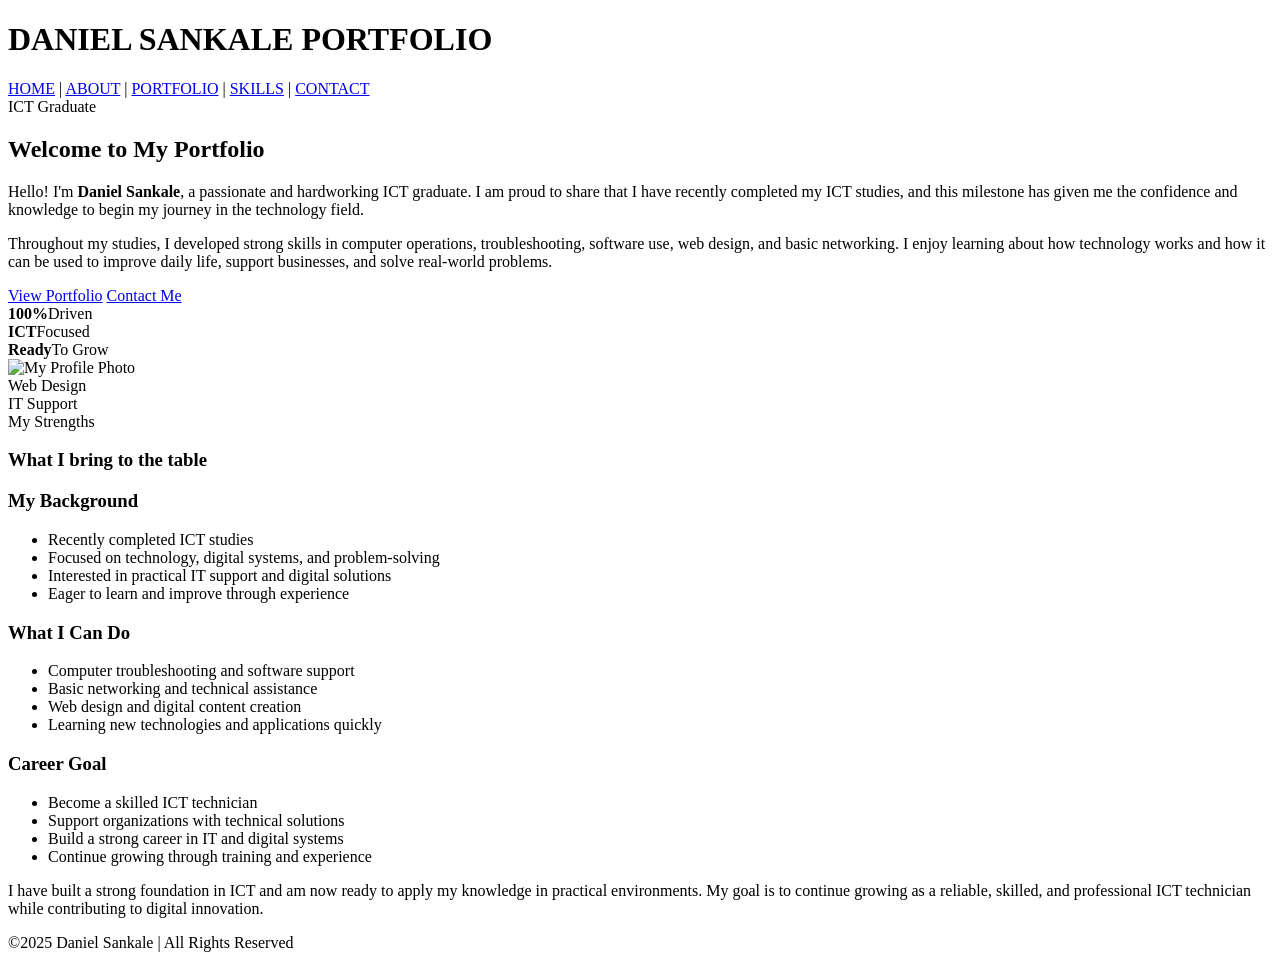
==== index.html @ 39e78390 "Add files via upload" ====
<!doctype html>
<html>
<head>
<meta charset="utf-8">
<title>My portfolio-HOME</title>
<link rel="stylesheet" href="style.css">
</head>
<body>
	<header>
	<h1>DANIEL SANKALE PORTFOLIO</h1>
    <nav>
       <a href="index.html">HOME</a>  |
        <a href="about.html">ABOUT</a> |
        <a href="portfolio.html">PORTFOLIO</a> |
        <a href="skills.html">SKILLS</a> |
        <a href="contact.html">CONTACT</a>
    </nav>
    
</header>
<main class="home-page">
    <section class="hero-section">
        <div class="hero-content">
            <span class="eyebrow">ICT Graduate</span>
            <h2>Welcome to My Portfolio</h2>
            <p>Hello! I'm <strong>Daniel Sankale</strong>, a passionate and hardworking ICT graduate. I am proud to share that I have recently completed my ICT studies, and this milestone has given me the confidence and knowledge to begin my journey in the technology field.</p>
            <p>Throughout my studies, I developed strong skills in computer operations, troubleshooting, software use, web design, and basic networking. I enjoy learning about how technology works and how it can be used to improve daily life, support businesses, and solve real-world problems.</p>
            <div class="hero-actions">
                <a href="portfolio.html" class="button">View Portfolio</a>
                <a href="contact.html" class="button button-secondary">Contact Me</a>
            </div>
            <div class="mini-stats">
                <div><strong>100%</strong><span>Driven</span></div>
                <div><strong>ICT</strong><span>Focused</span></div>
                <div><strong>Ready</strong><span>To Grow</span></div>
            </div>
        </div>

        <div class="hero-visual">
            <div class="profile-wrap">
                <img src="profile.jpeg" alt="My Profile Photo">
            </div>
            <div class="floating-badge badge-top">Web Design</div>
            <div class="floating-badge badge-bottom">IT Support</div>
        </div>
    </section>

    <section class="feature-showcase">
        <div class="section-heading">
            <span class="eyebrow accent">My Strengths</span>
            <h3>What I bring to the table</h3>
        </div>

        <div class="info-grid">
            <div class="info-card">
                <h3>My Background</h3>
                <ul>
                    <li>Recently completed ICT studies</li>
                    <li>Focused on technology, digital systems, and problem-solving</li>
                    <li>Interested in practical IT support and digital solutions</li>
                    <li>Eager to learn and improve through experience</li>
                </ul>
            </div>

            <div class="info-card">
                <h3>What I Can Do</h3>
                <ul>
                    <li>Computer troubleshooting and software support</li>
                    <li>Basic networking and technical assistance</li>
                    <li>Web design and digital content creation</li>
                    <li>Learning new technologies and applications quickly</li>
                </ul>
            </div>

            <div class="info-card">
                <h3>Career Goal</h3>
                <ul>
                    <li>Become a skilled ICT technician</li>
                    <li>Support organizations with technical solutions</li>
                    <li>Build a strong career in IT and digital systems</li>
                    <li>Continue growing through training and experience</li>
                </ul>
            </div>
        </div>
    </section>

    <div class="highlight-box">
        <p>I have built a strong foundation in ICT and am now ready to apply my knowledge in practical environments. My goal is to continue growing as a reliable, skilled, and professional ICT technician while contributing to digital innovation.</p>
    </div>
</main>

<footer>
    &copy2025 Daniel Sankale | All Rights Reserved
</footer>

	
</body>
</html>
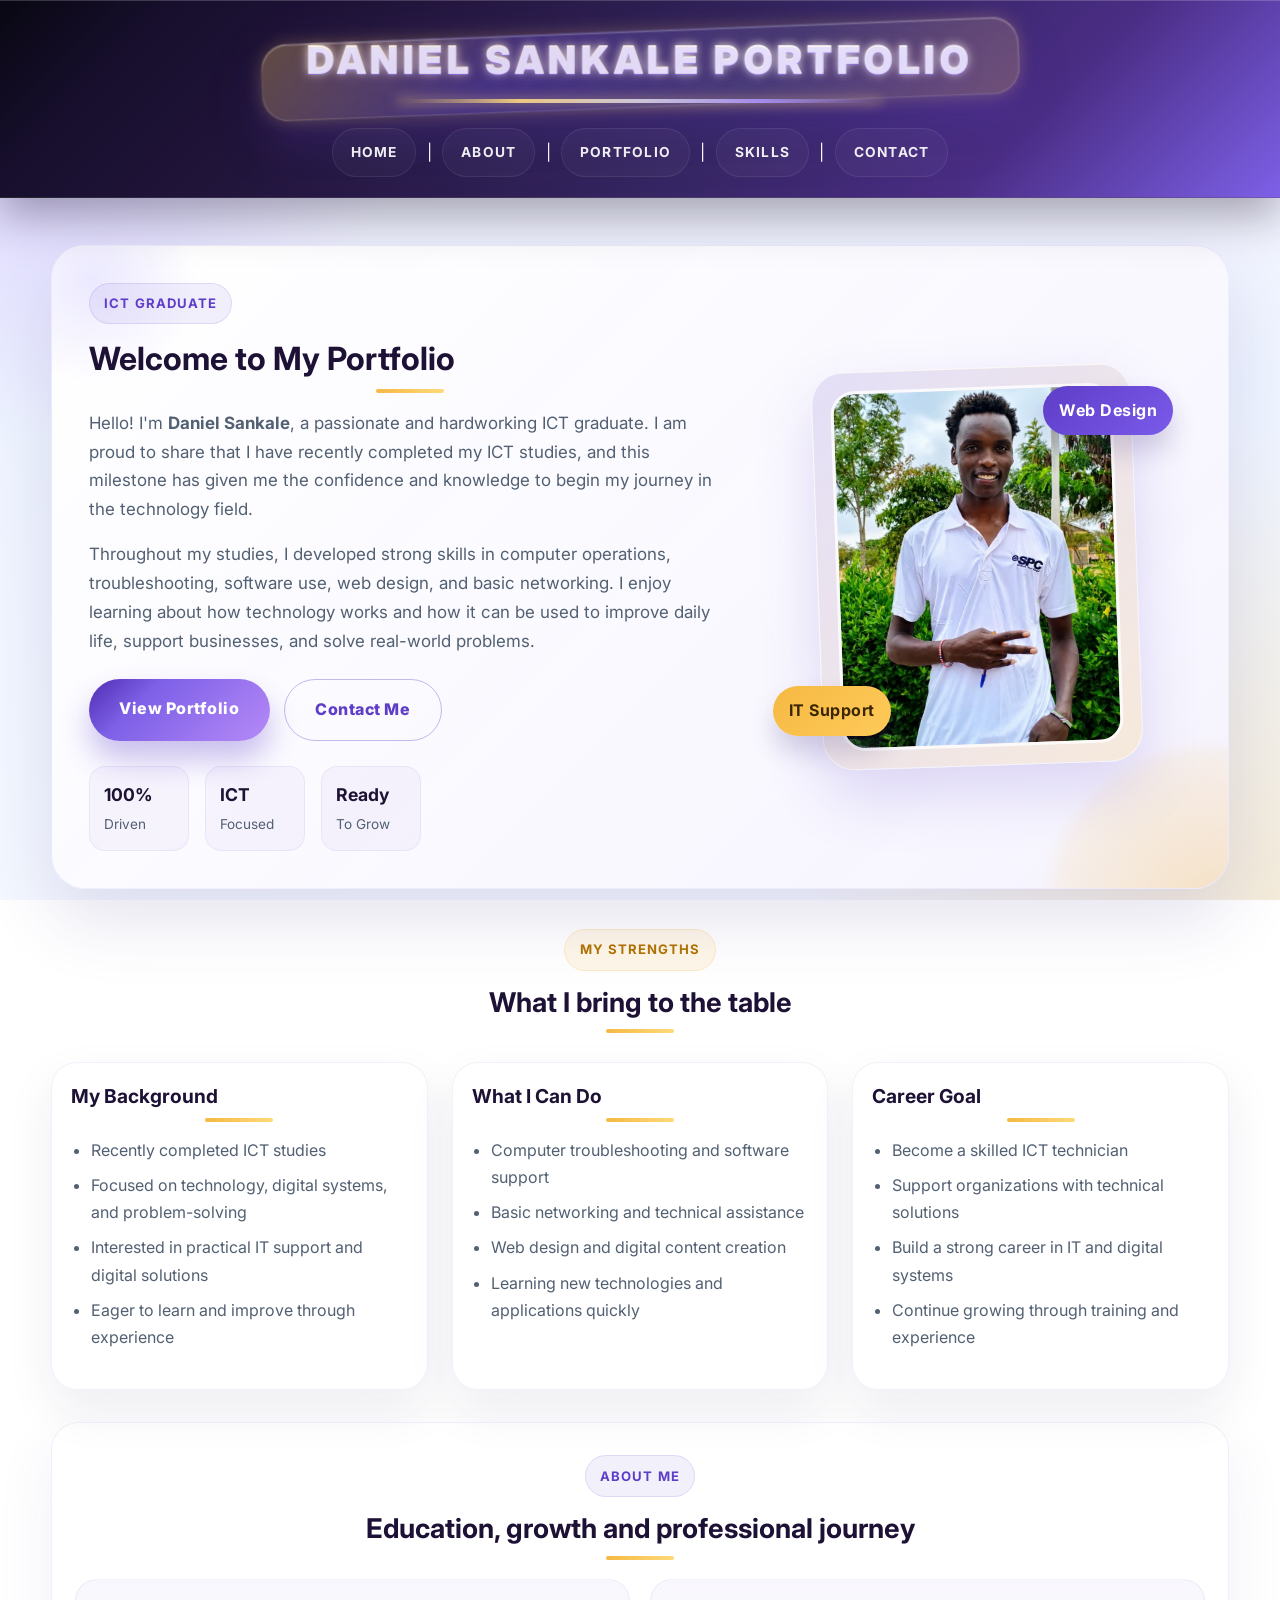
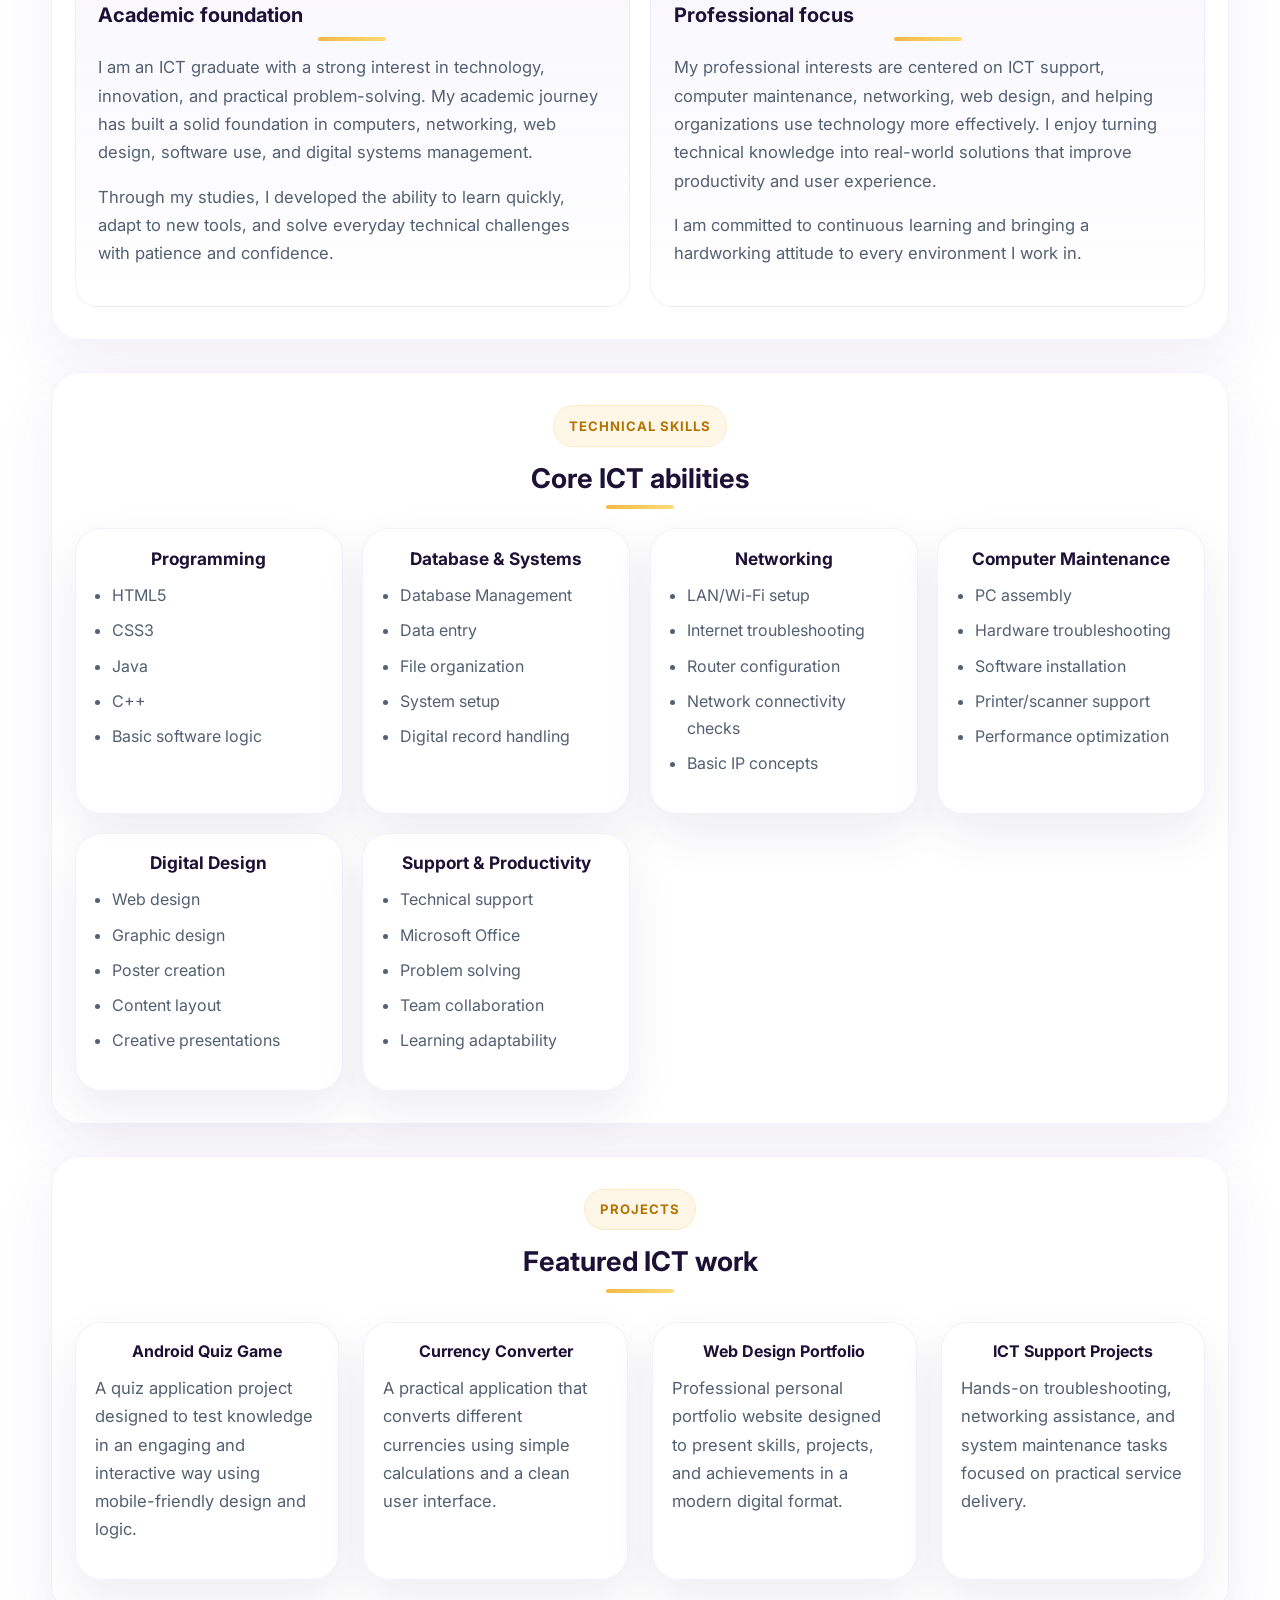
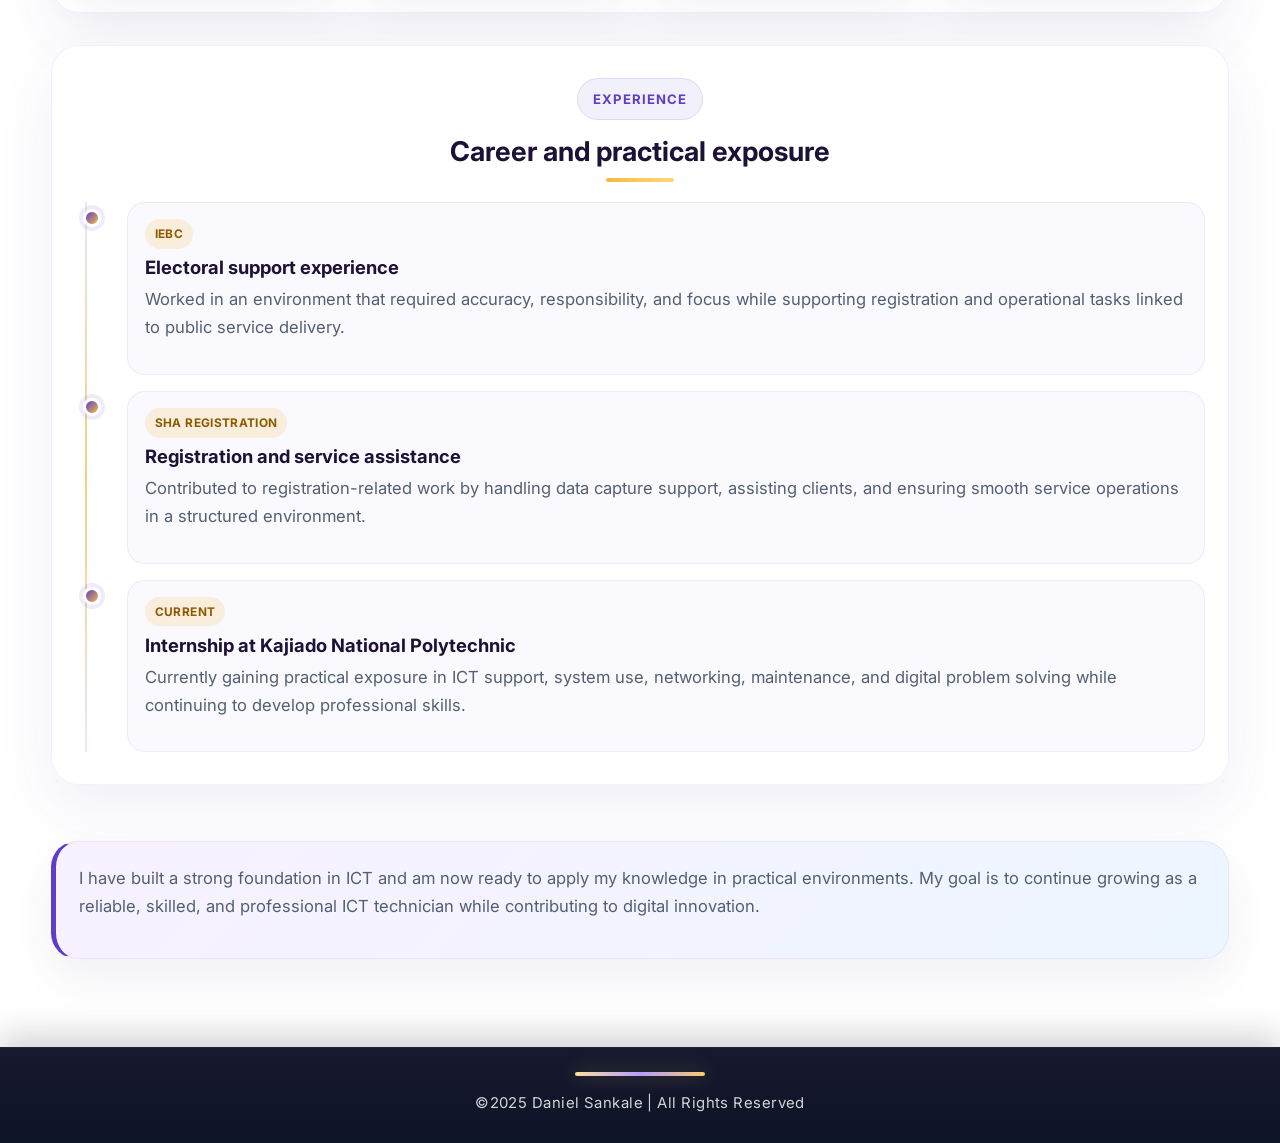
==== commit a20c74f3: "Add files via upload" ====
--- a/index.html
+++ b/index.html
@@ -83,6 +83,166 @@
         </div>
     </section>
 
+    <section class="section-shell about-summary">
+        <div class="section-heading">
+            <span class="eyebrow">About Me</span>
+            <h3>Education, growth and professional journey</h3>
+        </div>
+
+        <div class="summary-grid">
+            <div class="summary-panel">
+                <h3>Academic foundation</h3>
+                <p>I am an ICT graduate with a strong interest in technology, innovation, and practical problem-solving. My academic journey has built a solid foundation in computers, networking, web design, software use, and digital systems management.</p>
+                <p>Through my studies, I developed the ability to learn quickly, adapt to new tools, and solve everyday technical challenges with patience and confidence.</p>
+            </div>
+            <div class="summary-panel">
+                <h3>Professional focus</h3>
+                <p>My professional interests are centered on ICT support, computer maintenance, networking, web design, and helping organizations use technology more effectively. I enjoy turning technical knowledge into real-world solutions that improve productivity and user experience.</p>
+                <p>I am committed to continuous learning and bringing a hardworking attitude to every environment I work in.</p>
+            </div>
+        </div>
+    </section>
+
+    <section class="section-shell">
+        <div class="section-heading">
+            <span class="eyebrow accent">Technical Skills</span>
+            <h3>Core ICT abilities</h3>
+        </div>
+
+        <div class="skills-grid">
+            <div class="skill-card">
+                <h4>Programming</h4>
+                <ul>
+                    <li>HTML5</li>
+                    <li>CSS3</li>
+                    <li>Java</li>
+                    <li>C++</li>
+                    <li>Basic software logic</li>
+                </ul>
+            </div>
+
+            <div class="skill-card">
+                <h4>Database & Systems</h4>
+                <ul>
+                    <li>Database Management</li>
+                    <li>Data entry</li>
+                    <li>File organization</li>
+                    <li>System setup</li>
+                    <li>Digital record handling</li>
+                </ul>
+            </div>
+
+            <div class="skill-card">
+                <h4>Networking</h4>
+                <ul>
+                    <li>LAN/Wi-Fi setup</li>
+                    <li>Internet troubleshooting</li>
+                    <li>Router configuration</li>
+                    <li>Network connectivity checks</li>
+                    <li>Basic IP concepts</li>
+                </ul>
+            </div>
+
+            <div class="skill-card">
+                <h4>Computer Maintenance</h4>
+                <ul>
+                    <li>PC assembly</li>
+                    <li>Hardware troubleshooting</li>
+                    <li>Software installation</li>
+                    <li>Printer/scanner support</li>
+                    <li>Performance optimization</li>
+                </ul>
+            </div>
+
+            <div class="skill-card">
+                <h4>Digital Design</h4>
+                <ul>
+                    <li>Web design</li>
+                    <li>Graphic design</li>
+                    <li>Poster creation</li>
+                    <li>Content layout</li>
+                    <li>Creative presentations</li>
+                </ul>
+            </div>
+
+            <div class="skill-card">
+                <h4>Support & Productivity</h4>
+                <ul>
+                    <li>Technical support</li>
+                    <li>Microsoft Office</li>
+                    <li>Problem solving</li>
+                    <li>Team collaboration</li>
+                    <li>Learning adaptability</li>
+                </ul>
+            </div>
+        </div>
+    </section>
+
+    <section class="section-shell">
+        <div class="section-heading">
+            <span class="eyebrow accent">Projects</span>
+            <h3>Featured ICT work</h3>
+        </div>
+
+        <div class="portfolio-grid">
+            <article class="portfolio-card">
+                <h4>Android Quiz Game</h4>
+                <p>A quiz application project designed to test knowledge in an engaging and interactive way using mobile-friendly design and logic.</p>
+            </article>
+
+            <article class="portfolio-card">
+                <h4>Currency Converter</h4>
+                <p>A practical application that converts different currencies using simple calculations and a clean user interface.</p>
+            </article>
+
+            <article class="portfolio-card">
+                <h4>Web Design Portfolio</h4>
+                <p>Professional personal portfolio website designed to present skills, projects, and achievements in a modern digital format.</p>
+            </article>
+
+            <article class="portfolio-card">
+                <h4>ICT Support Projects</h4>
+                <p>Hands-on troubleshooting, networking assistance, and system maintenance tasks focused on practical service delivery.</p>
+            </article>
+        </div>
+    </section>
+
+    <section class="section-shell">
+        <div class="section-heading">
+            <span class="eyebrow">Experience</span>
+            <h3>Career and practical exposure</h3>
+        </div>
+
+        <div class="timeline">
+            <article class="timeline-item">
+                <div class="timeline-dot"></div>
+                <div class="timeline-content">
+                    <span class="timeline-year">IEBC</span>
+                    <h4>Electoral support experience</h4>
+                    <p>Worked in an environment that required accuracy, responsibility, and focus while supporting registration and operational tasks linked to public service delivery.</p>
+                </div>
+            </article>
+
+            <article class="timeline-item">
+                <div class="timeline-dot"></div>
+                <div class="timeline-content">
+                    <span class="timeline-year">SHA Registration</span>
+                    <h4>Registration and service assistance</h4>
+                    <p>Contributed to registration-related work by handling data capture support, assisting clients, and ensuring smooth service operations in a structured environment.</p>
+                </div>
+            </article>
+
+            <article class="timeline-item">
+                <div class="timeline-dot"></div>
+                <div class="timeline-content">
+                    <span class="timeline-year">Current</span>
+                    <h4>Internship at Kajiado National Polytechnic</h4>
+                    <p>Currently gaining practical exposure in ICT support, system use, networking, maintenance, and digital problem solving while continuing to develop professional skills.</p>
+                </div>
+            </article>
+        </div>
+    </section>
+
     <div class="highlight-box">
         <p>I have built a strong foundation in ICT and am now ready to apply my knowledge in practical environments. My goal is to continue growing as a reliable, skilled, and professional ICT technician while contributing to digital innovation.</p>
     </div>
--- a/style.css
+++ b/style.css
@@ -0,0 +1,1417 @@
+@import url('https://fonts.googleapis.com/css2?family=Inter:wght@400;500;600;700;800&display=swap');
+
+:root {
+    --bg: #f4f7ff;
+    --bg-soft: #f8f3ff;
+    --panel: #ffffff;
+    --panel-alt: #f9f7ff;
+    --primary: #5e3dc8;
+    --primary-dark: #1d1135;
+    --secondary: #f5b942;
+    --text: #1f2937;
+    --muted: #526072;
+    --border: #e8defd;
+    --success: #22c55e;
+    --shadow: 0 18px 45px rgba(94, 61, 200, 0.14);
+    --radius: 22px;
+    --luxury-gold: #f7d57d;
+    --luxury-dark: #0e1020;
+}
+
+* {
+    margin: 0;
+    padding: 0;
+    box-sizing: border-box;
+}
+
+html {
+    scroll-behavior: smooth;
+}
+
+body {
+    font-family: 'Inter', 'Segoe UI', sans-serif;
+    line-height: 1.7;
+    background:
+        radial-gradient(circle at top left, rgba(143, 102, 255, 0.30), transparent 28%),
+        radial-gradient(circle at bottom right, rgba(245, 185, 66, 0.20), transparent 30%),
+        linear-gradient(180deg, #f7f5ff 0%, #eef4ff 42%, #f4f8ff 100%);
+    color: var(--text);
+    min-height: 100vh;
+    display: flex;
+    flex-direction: column;
+    background-attachment: fixed;
+}
+
+a {
+    text-decoration: none;
+}
+
+img {
+    max-width: 100%;
+    display: block;
+}
+
+header {
+    position: sticky;
+    top: 0;
+    z-index: 100;
+    background: linear-gradient(135deg, #090712 0%, #170f2d 12%, #22153b 28%, #362663 58%, #4a2d84 78%, #7d60e7 100%);
+    color: #fff;
+    padding: 1.7rem 1rem 1.3rem;
+    box-shadow: 0 18px 42px rgba(22, 12, 38, 0.35), inset 0 1px 0 rgba(255,255,255,0.18);
+    border-bottom: 1px solid rgba(255,255,255,0.12);
+    backdrop-filter: blur(12px);
+}
+
+header h1 {
+    text-align: center;
+    font-size: clamp(1.9rem, 3vw, 4rem);
+    letter-spacing: 0.12em;
+    text-transform: uppercase;
+    font-weight: 900;
+    color: #fff;
+    line-height: 1.15;
+    display: inline-block;
+    position: relative;
+    left: 50%;
+    transform: translateX(-50%);
+    padding: 0.6rem 1.5rem 1.15rem;
+    background: linear-gradient(120deg, #fffdf9 0%, #f9edba 16%, #fffdf5 30%, #d8d2ff 44%, #fffefc 58%, #f7d57d 78%, #ffffff 100%);
+    background-size: 220% 100%;
+    -webkit-background-clip: text;
+    background-clip: text;
+    -webkit-text-fill-color: transparent;
+    text-shadow:
+        0 1px 0 rgba(255,255,255,0.65),
+        0 2px 0 rgba(144, 113, 255, 0.55),
+        0 6px 16px rgba(88, 66, 170, 0.34),
+        0 0 18px rgba(255, 214, 102, 0.18);
+    filter: drop-shadow(0 12px 28px rgba(109, 80, 220, 0.2));
+    margin-bottom: 0.8rem;
+    animation: luxuryShimmer 5s ease-in-out infinite alternate;
+}
+
+@keyframes luxuryShimmer {
+    0% { background-position: 0% 50%; filter: drop-shadow(0 12px 28px rgba(109, 80, 220, 0.18)) brightness(1); }
+    50% { background-position: 100% 50%; filter: drop-shadow(0 12px 28px rgba(109, 80, 220, 0.28)) brightness(1.08); }
+    100% { background-position: 0% 50%; filter: drop-shadow(0 12px 28px rgba(109, 80, 220, 0.18)) brightness(1.12); }
+}
+
+header h1::before {
+    content: "";
+    position: absolute;
+    inset: 0.22rem -0.9rem -0.45rem -0.9rem;
+    border-radius: 26px;
+    background: linear-gradient(135deg, rgba(255, 208, 92, 0.30), rgba(125, 96, 231, 0.30), rgba(255, 255, 255, 0.09), rgba(255, 208, 92, 0.22));
+    border: 1px solid rgba(255,255,255,0.18);
+    box-shadow: inset 0 1px 0 rgba(255,255,255,0.32), 0 0 18px rgba(255, 206, 92, 0.26), 0 22px 40px rgba(94, 61, 200, 0.16);
+    backdrop-filter: blur(4px);
+    transform: rotate(-2.2deg) scale(1.02);
+    animation: rotatingRibbon 8s ease-in-out infinite alternate;
+    z-index: -1;
+}
+
+@keyframes rotatingRibbon {
+    0% { transform: rotate(-2.5deg) scale(1.02); filter: hue-rotate(0deg) saturate(1.05); }
+    50% { transform: rotate(2.2deg) scale(1.04); filter: hue-rotate(40deg) saturate(1.18); }
+    100% { transform: rotate(-1.5deg) scale(1.01); filter: hue-rotate(75deg) saturate(1.2); }
+}
+
+header h1::after {
+    content: "";
+    position: absolute;
+    left: 16%;
+    right: 16%;
+    bottom: -0.2rem;
+    height: 4px;
+    border-radius: 99px;
+    background: linear-gradient(90deg, rgba(255, 208, 92, 0.1), rgba(255, 217, 129, 0.9), rgba(255,255,255,0.72), rgba(180, 153, 255, 0.85), rgba(255, 208, 92, 0.1));
+    box-shadow: 0 0 12px rgba(255, 214, 102, 0.55), 0 0 18px rgba(140, 120, 255, 0.28);
+    animation: underlinePulse 2.8s ease-in-out infinite alternate;
+    z-index: 1;
+}
+
+@keyframes underlinePulse {
+    0% { opacity: 0.7; transform: scaleX(0.92); }
+    100% { opacity: 1; transform: scaleX(1); }
+}
+
+nav {
+    text-align: center;
+    margin-top: 1rem;
+    display: flex;
+    justify-content: center;
+    align-items: center;
+    flex-wrap: wrap;
+    gap: 0.65rem;
+}
+
+nav a {
+    position: relative;
+    color: rgba(255,255,255,0.92);
+    font-weight: 700;
+    font-size: 0.86rem;
+    letter-spacing: 0.09em;
+    padding: 0.72rem 1.12rem;
+    border-radius: 999px;
+    transition: all 0.25s ease;
+    overflow: hidden;
+    z-index: 1;
+    text-transform: uppercase;
+    border: 1px solid rgba(255,255,255,0.08);
+    background: rgba(255,255,255,0.03);
+}
+
+nav a::before {
+    content: "";
+    position: absolute;
+    inset: 0;
+    background: linear-gradient(135deg, rgba(255, 206, 92, 0.24), rgba(255,255,255,0.1), rgba(140,120,255,0.22));
+    border-radius: inherit;
+    transform: scaleX(0);
+    transform-origin: left;
+    transition: transform 0.3s ease;
+    z-index: -1;
+}
+
+nav a:hover::before,
+nav a:focus::before,
+nav a.active::before {
+    transform: scaleX(1);
+}
+
+nav a:hover,
+nav a:focus,
+nav a.active {
+    color: #fff;
+    transform: translateY(-2px) scale(1.02);
+    box-shadow: 0 14px 26px rgba(255, 211, 120, 0.18), 0 0 0 1px rgba(255,255,255,0.08);
+    background: linear-gradient(135deg, rgba(255, 197, 82, 0.18), rgba(255,255,255,0.06));
+    text-shadow: 0 0 14px rgba(255,255,255,0.25);
+}
+
+nav a.active {
+    background: linear-gradient(135deg, #ffcf63 0%, #ffb703 100%);
+    color: #1d1135;
+    border-color: rgba(255,255,255,0.4);
+}
+
+main {
+    flex: 1;
+    width: min(1180px, 92%);
+    margin: 2.5rem auto 3rem;
+    padding: 0.4rem 0 0.8rem;
+}
+
+main img.profile {
+    width: 200px;
+    border-radius: 22px;
+    border: 4px solid rgba(94, 61, 200, 0.2);
+    box-shadow: var(--shadow);
+    display: block;
+    margin: 0 auto 1.8rem;
+    object-fit: cover;
+}
+
+h2, h3, h4, h5, h6 {
+    color: var(--primary-dark);
+    margin-bottom: 0.8rem;
+    line-height: 1.2;
+}
+
+h2 {
+    font-size: clamp(2rem, 2vw, 2.7rem);
+    text-align: center;
+    margin-bottom: 1.2rem;
+}
+
+h2::after,
+h3::after {
+    content: '';
+    display: block;
+    width: 68px;
+    height: 4px;
+    margin: 10px auto 0;
+    border-radius: 20px;
+    background: linear-gradient(90deg, var(--secondary), #ffd979);
+}
+
+p {
+    color: var(--muted);
+    font-size: 1.04rem;
+    margin-bottom: 1rem;
+    text-align: left;
+}
+
+ul {
+    margin: 0 0 1rem 1.2rem;
+    color: var(--muted);
+    text-align: left;
+}
+
+li {
+    margin-bottom: 0.5rem;
+}
+
+.highlight-box,
+.info-card,
+.skill-group,
+.contact,
+.skill-card,
+.portfolio-card {
+    background: rgba(255,255,255,0.82);
+    border: 1px solid rgba(94, 61, 200, 0.08);
+    border-radius: 26px;
+    box-shadow: 0 20px 48px rgba(36, 20, 75, 0.08);
+    backdrop-filter: blur(8px);
+}
+
+.highlight-box {
+    background: linear-gradient(135deg, #f8f1ff 0%, #edf6ff 100%);
+    border-left: 5px solid var(--primary);
+    padding: 1.35rem 1.4rem;
+    margin-top: 1.5rem;
+    margin-bottom: 1.7rem;
+    box-shadow: 0 20px 40px rgba(77, 58, 120, 0.08);
+}
+
+.info-grid,
+.portfolio-grid,
+.skills {
+    display: grid;
+    gap: 1.5rem;
+    margin-top: 1.8rem;
+}
+
+.info-grid {
+    grid-template-columns: repeat(auto-fit, minmax(220px, 1fr));
+}
+
+.info-card {
+    padding: 1.4rem 1.2rem;
+}
+
+.info-card h3 {
+    font-size: 1.2rem;
+    margin-bottom: 0.9rem;
+}
+
+.button,
+.contact button {
+    display: inline-block;
+    border: none;
+    cursor: pointer;
+    padding: 1rem 1.9rem;
+    border-radius: 999px;
+    background: linear-gradient(135deg, #4f2db1 0%, #7d60e7 30%, #b68af7 100%);
+    color: white;
+    font-weight: 800;
+    letter-spacing: 0.03em;
+    box-shadow: 0 18px 30px rgba(94, 61, 200, 0.32);
+    transition: transform 0.2s ease, box-shadow 0.2s ease, filter 0.2s ease;
+}
+
+.button:hover,
+.button:focus,
+.contact button:hover,
+.contact button:focus {
+    transform: translateY(-3px) scale(1.01);
+    box-shadow: 0 22px 34px rgba(94, 61, 200, 0.42);
+    filter: brightness(1.05);
+}
+
+.button-secondary {
+    background: linear-gradient(135deg, #f5b942 0%, #ef9f2c 100%);
+    color: #1d1135;
+    box-shadow: 0 12px 22px rgba(245, 185, 66, 0.28);
+}
+
+.button-secondary:hover,
+.button-secondary:focus {
+    background: rgba(94, 61, 200, 0.06);
+    box-shadow: 0 12px 22px rgba(94, 61, 200, 0.12);
+}
+
+.skills {
+    grid-template-columns: 1fr;
+}
+
+.skill-group {
+    padding: 1.4rem 1.4rem 1.1rem;
+}
+
+.skill-group h3 {
+    color: var(--primary-dark);
+    text-align: left;
+}
+
+.skills-grid {
+    display: grid;
+    grid-template-columns: repeat(2, minmax(0, 1fr));
+    gap: 1.5rem;
+    margin-top: 1.8rem;
+}
+
+.modern-skill {
+    background: linear-gradient(180deg, rgba(255,255,255,0.96), rgba(245,243,255,0.92));
+    border: 1px solid rgba(94, 61, 200, 0.08);
+    border-radius: 24px;
+    padding: 1.4rem 1.2rem;
+    box-shadow: 0 16px 42px rgba(73, 51, 135, 0.08);
+    transition: transform 0.25s ease, box-shadow 0.25s ease;
+    min-width: 0;
+}
+
+.modern-skill:hover {
+    transform: translateY(-6px);
+    box-shadow: 0 22px 38px rgba(94, 61, 200, 0.15);
+}
+
+.skill-icon {
+    width: 52px;
+    height: 52px;
+    display: inline-flex;
+    align-items: center;
+    justify-content: center;
+    border-radius: 16px;
+    background: linear-gradient(135deg, rgba(94,61,200,0.12), rgba(245,185,66,0.18));
+    font-size: 1.6rem;
+    margin-bottom: 0.85rem;
+}
+
+.modern-skill h3 {
+    color: var(--primary-dark);
+    text-align: left;
+    font-size: 1.08rem;
+    margin-bottom: 0.8rem;
+}
+
+.modern-skill ul {
+    margin-left: 1.15rem;
+    margin-bottom: 0;
+    padding-right: 0.25rem;
+}
+
+.modern-skill li {
+    color: var(--muted);
+    margin-bottom: 0.5rem;
+    line-height: 1.6;
+    word-wrap: break-word;
+    overflow-wrap: anywhere;
+}
+
+.page-intro {
+    text-align: center;
+    max-width: 860px;
+    margin: 0 auto 1.2rem;
+}
+
+.page-intro p {
+    text-align: center;
+    margin-bottom: 0;
+}
+
+.portfolio-grid {
+    grid-template-columns: repeat(auto-fit, minmax(240px, 1fr));
+}
+
+.skill-card,
+.portfolio-card {
+    padding: 1.2rem;
+    text-align: center;
+    transition: transform 0.25s ease, box-shadow 0.25s ease;
+}
+
+.skill-card:hover,
+.portfolio-card:hover {
+    transform: translateY(-6px);
+    box-shadow: 0 22px 38px rgba(94, 61, 200, 0.15);
+}
+
+.skill-card img,
+.portfolio-card img {
+    border-radius: 16px;
+    margin: 0.4rem auto 0.9rem;
+    width: 100%;
+    height: 210px;
+    object-fit: cover;
+}
+
+.skill-card h5,
+.skill-card h6,
+.portfolio-card h5,
+.portfolio-card h6 {
+    color: var(--primary);
+    font-size: 1.1rem;
+}
+
+.contact {
+    max-width: 770px;
+    margin: 0 auto;
+    padding: 2rem 1.5rem;
+}
+
+.contact h2 {
+    margin-bottom: 1.2rem;
+}
+
+.contact-list {
+    display: grid;
+    gap: 0.9rem;
+    margin: 1.5rem 0;
+}
+
+.contact-item {
+    display: flex;
+    align-items: center;
+    gap: 0.9rem;
+    padding: 0.8rem 0.95rem;
+    border-radius: 18px;
+    border: 1px solid var(--border);
+    background: var(--panel-alt);
+}
+
+.whatsapp-row {
+    display: flex;
+    align-items: center;
+    gap: 0.9rem;
+    margin: 1rem 0 1.5rem;
+    padding: 0.8rem 0.95rem;
+    border-radius: 18px;
+    border: 1px solid var(--border);
+    background: var(--panel-alt);
+}
+
+.whatsapp-button {
+    width: 42px;
+    height: 42px;
+    border-radius: 50%;
+    display: inline-flex;
+    align-items: center;
+    justify-content: center;
+    background: linear-gradient(135deg, #25d366 0%, #1da851 100%);
+    color: white;
+    box-shadow: 0 10px 18px rgba(37, 211, 102, 0.22);
+    transition: transform 0.2s ease;
+}
+
+.whatsapp-button:hover,
+.whatsapp-button:focus {
+    transform: translateY(-1px);
+}
+
+.whatsapp-button svg {
+    width: 18px;
+    height: 18px;
+    fill: currentColor;
+}
+
+.whatsapp-text {
+    color: var(--primary-dark);
+    font-weight: 600;
+}
+
+.contact-icon {
+    width: 42px;
+    height: 42px;
+    border-radius: 50%;
+    display: inline-flex;
+    align-items: center;
+    justify-content: center;
+    background: linear-gradient(135deg, #5e3dc8 0%, #8f67ee 100%);
+    color: white;
+    box-shadow: 0 10px 18px rgba(94, 61, 200, 0.2);
+}
+
+.contact-icon svg {
+    width: 18px;
+    height: 18px;
+    fill: currentColor;
+}
+
+.contact-item a {
+    color: var(--primary-dark);
+    font-weight: 600;
+}
+
+.contact-item a:hover {
+    color: var(--primary);
+}
+
+.contact form {
+    display: grid;
+    gap: 0.9rem;
+}
+
+.contact label {
+    color: var(--primary-dark);
+    font-weight: 600;
+}
+
+.contact input,
+.contact textarea {
+    width: 100%;
+    border: 1px solid var(--border);
+    border-radius: 14px;
+    padding: 0.9rem 1rem;
+    background: #fff;
+    color: var(--text);
+    font: inherit;
+    transition: border-color 0.2s ease, box-shadow 0.2s ease;
+}
+
+.contact input:focus,
+.contact textarea:focus {
+    outline: none;
+    border-color: var(--primary);
+    box-shadow: 0 0 0 4px rgba(94, 61, 200, 0.14);
+}
+
+.contact textarea {
+    min-height: 130px;
+    resize: vertical;
+}
+
+.form-success,
+.form-message {
+    padding: 0.8rem 1rem;
+    border-radius: 12px;
+    background: rgba(34, 197, 94, 0.12);
+    color: #0f7a39;
+    border: 1px solid rgba(34, 197, 94, 0.2);
+    display: none;
+    margin-top: 0.7rem;
+    font-weight: 600;
+}
+
+.form-success.visible,
+.form-message.visible {
+    display: block;
+}
+
+footer {
+    background: linear-gradient(180deg, #17192f 0%, #0d1326 100%);
+    color: rgba(255,255,255,0.82);
+    text-align: center;
+    padding: 1.5rem 1rem 1.7rem;
+    font-size: 0.93rem;
+    letter-spacing: 0.03em;
+    border-top: 1px solid rgba(255,255,255,0.08);
+    box-shadow: 0 -12px 30px rgba(11, 16, 27, 0.18);
+}
+
+footer::before {
+    content: "";
+    display: block;
+    width: 130px;
+    height: 4px;
+    margin: 0 auto 0.9rem;
+    border-radius: 999px;
+    background: linear-gradient(90deg, #ffe19a, #b39dff, #f9ca6c);
+    box-shadow: 0 0 18px rgba(255, 208, 92, 0.35);
+    animation: footerGlow 2.6s ease-in-out infinite;
+}
+
+@keyframes footerGlow {
+    0%, 100% { opacity: 0.8; transform: scaleX(0.88); }
+    50% { opacity: 1; transform: scaleX(1.1); }
+}
+
+header,
+footer {
+    transition: all 0.3s ease;
+}
+
+header:hover {
+    box-shadow: 0 18px 40px rgba(54, 35, 100, 0.3);
+}
+
+footer:hover {
+    box-shadow: 0 -12px 30px rgba(80, 93, 146, 0.15);
+}
+
+.about-page,
+.portfolio-page,
+.skills-page {
+    display: grid;
+    gap: 1.5rem;
+}
+
+.about-card,
+.portfolio-intro,
+.section-shell {
+    background: rgba(255, 255, 255, 0.9);
+    border: 1px solid var(--border);
+    border-radius: 26px;
+    box-shadow: var(--shadow);
+    padding: 1.6rem 1.5rem;
+}
+
+.about-card p,
+.portfolio-intro p,
+.section-shell p {
+    font-size: 1.04rem;
+}
+
+.about-grid {
+    display: grid;
+    grid-template-columns: repeat(auto-fit, minmax(220px, 1fr));
+    gap: 1.3rem;
+    margin-top: 1.4rem;
+}
+
+.about-grid .info-card {
+    min-height: 220px;
+}
+
+.faith-verses {
+    margin-top: 1.2rem;
+    padding: 1rem 1.2rem;
+    border-left: 4px solid var(--secondary);
+    background: linear-gradient(135deg, rgba(245, 185, 66, 0.08), rgba(94, 61, 200, 0.04));
+    border-radius: 16px;
+}
+
+.faith-verses p {
+    margin-bottom: 0.8rem;
+    color: var(--primary-dark);
+    font-style: italic;
+}
+
+.resume-callout {
+    position: relative;
+    margin: 1rem auto 0.8rem;
+    padding: 0.9rem 1.1rem 1.1rem;
+    border-radius: 18px;
+    background: linear-gradient(135deg, rgba(94, 61, 200, 0.04), rgba(245, 185, 66, 0.07));
+    border: 1px solid rgba(94, 61, 200, 0.12);
+    max-width: 420px;
+    text-align: center;
+    box-shadow: 0 16px 30px rgba(94, 61, 200, 0.06);
+}
+
+.resume-callout::after {
+    content: "";
+    display: block;
+    width: 110px;
+    height: 3px;
+    margin: 0.7rem auto 0;
+    border-radius: 999px;
+    background: linear-gradient(90deg, #c6b5ff, #f5b942, #c6b5ff);
+}
+
+.resume-callout h3 {
+    margin: 0;
+    text-align: center;
+    font-size: 1.15rem;
+    color: var(--primary-dark);
+    letter-spacing: 0.04em;
+}
+
+.resume-cta {
+    display: flex;
+    align-items: center;
+    justify-content: center;
+    gap: 0.8rem;
+    margin-top: 0.8rem;
+    flex-wrap: wrap;
+}
+
+.resume-arrow {
+    display: inline-flex;
+    align-items: center;
+    justify-content: center;
+    width: 42px;
+    height: 42px;
+    border-radius: 50%;
+    background: linear-gradient(135deg, #f5b942, #ffca5a);
+    color: #2b1f00;
+    font-size: 1.6rem;
+    font-weight: 700;
+    box-shadow: 0 12px 18px rgba(245, 185, 66, 0.25);
+    animation: pulseArrow 1.7s ease-in-out infinite;
+}
+
+@keyframes pulseArrow {
+    0%, 100% { transform: translateX(0); opacity: 1; }
+    50% { transform: translateX(6px); opacity: 0.9; }
+}
+
+.resume-button {
+    display: inline-flex;
+    align-items: center;
+    justify-content: center;
+    min-width: 220px;
+    border: none;
+    cursor: pointer;
+    padding: 1rem 2rem;
+    border-radius: 999px;
+    background: linear-gradient(135deg, #4f2db1 0%, #7d60e7 30%, #b68af7 100%);
+    color: white;
+    font-weight: 800;
+    letter-spacing: 0.05em;
+    box-shadow: 0 18px 30px rgba(94, 61, 200, 0.30);
+    transition: transform 0.25s ease, box-shadow 0.25s ease, filter 0.25s ease;
+}
+
+.resume-button:hover,
+.resume-button:focus {
+    transform: translateY(-3px) scale(1.01);
+    box-shadow: 0 22px 34px rgba(94, 61, 200, 0.40);
+    filter: brightness(1.05);
+}
+
+.page-intro {
+    text-align: center;
+    margin-bottom: 1rem;
+}
+
+.page-intro h2 {
+    margin-bottom: 0.5rem;
+}
+
+.portfolio-page .highlight-box {
+    margin-top: 1rem;
+}
+
+.form-status {
+    display: none;
+    margin-top: 0.8rem;
+    padding: 0.8rem 1rem;
+    border-radius: 12px;
+    background: rgba(34, 197, 94, 0.12);
+    color: #0e7a39;
+    border: 1px solid rgba(34, 197, 94, 0.25);
+    font-weight: 600;
+}
+
+.form-status.show {
+    display: block;
+}
+
+.form-status.error {
+    background: rgba(239, 68, 68, 0.1);
+    color: #b91c1c;
+    border-color: rgba(239, 68, 68, 0.2);
+}
+
+.home-page {
+    display: grid;
+    gap: 2rem;
+}
+
+.hero-section {
+    display: grid;
+    grid-template-columns: 1.2fr 0.8fr;
+    align-items: center;
+    gap: 2rem;
+    padding: 2.3rem;
+    border-radius: 34px;
+    background: linear-gradient(135deg, rgba(255,255,255,0.97), rgba(245,243,255,0.94));
+    border: 1px solid rgba(94,61,200,0.08);
+    box-shadow: 0 30px 70px rgba(73, 51, 135, 0.14);
+    position: relative;
+    overflow: hidden;
+}
+
+.hero-section::before {
+    content: "";
+    position: absolute;
+    inset: auto -12% -28% auto;
+    width: 320px;
+    height: 320px;
+    border-radius: 50%;
+    background: radial-gradient(circle, rgba(245,185,66,0.30), rgba(245,185,66,0));
+    filter: blur(8px);
+}
+
+.hero-section::after {
+    content: "";
+    position: absolute;
+    left: -6%;
+    top: -12%;
+    width: 220px;
+    height: 220px;
+    border-radius: 50%;
+    background: radial-gradient(circle, rgba(120,105,255,0.14), transparent 68%);
+}
+
+.hero-content {
+    position: relative;
+    z-index: 1;
+}
+
+.eyebrow {
+    display: inline-block;
+    padding: 0.55rem 0.9rem;
+    border-radius: 999px;
+    background: rgba(94, 61, 200, 0.08);
+    color: var(--primary);
+    border: 1px solid rgba(94, 61, 200, 0.12);
+    font-size: 0.82rem;
+    font-weight: 700;
+    letter-spacing: 0.08em;
+    text-transform: uppercase;
+    margin-bottom: 1rem;
+}
+
+.eyebrow.accent {
+    background: rgba(245, 185, 66, 0.12);
+    color: #b27300;
+    border-color: rgba(245, 185, 66, 0.2);
+}
+
+.hero-content h2 {
+    text-align: left;
+    margin: 0 0 1rem;
+    color: var(--primary-dark);
+}
+
+.hero-content p {
+    font-size: 1.06rem;
+    margin-bottom: 1rem;
+}
+
+.hero-actions {
+    display: flex;
+    flex-wrap: wrap;
+    gap: 0.9rem;
+    margin-top: 1.5rem;
+}
+
+.button-secondary {
+    background: transparent;
+    border: 1px solid rgba(94, 61, 200, 0.35);
+    color: var(--primary);
+    box-shadow: none;
+}
+
+.button-secondary:hover,
+.button-secondary:focus {
+    background: rgba(94, 61, 200, 0.06);
+    box-shadow: 0 12px 22px rgba(94, 61, 200, 0.12);
+}
+
+.mini-stats {
+    display: flex;
+    flex-wrap: wrap;
+    gap: 1rem;
+    margin-top: 1.6rem;
+}
+
+.mini-stats div {
+    min-width: 100px;
+    padding: 0.8rem 0.9rem;
+    border-radius: 16px;
+    background: rgba(94, 61, 200, 0.04);
+    border: 1px solid rgba(94, 61, 200, 0.08);
+}
+
+.mini-stats strong {
+    display: block;
+    color: var(--primary-dark);
+    font-size: 1.1rem;
+}
+
+.mini-stats span {
+    color: var(--muted);
+    font-size: 0.85rem;
+}
+
+.hero-visual {
+    position: relative;
+    display: flex;
+    justify-content: center;
+    align-items: center;
+    min-height: 360px;
+}
+
+.profile-wrap {
+    width: min(100%, 320px);
+    padding: 18px;
+    border-radius: 32px;
+    background: linear-gradient(135deg, rgba(94,61,200,0.14), rgba(245,185,66,0.18));
+    box-shadow: 0 26px 58px rgba(94, 61, 200, 0.18);
+    transform: rotate(-2deg);
+    border: 1px solid rgba(255,255,255,0.6);
+}
+
+.profile-wrap img {
+    width: 100%;
+    height: 360px;
+    object-fit: cover;
+    border-radius: 24px;
+    border: 3px solid rgba(255,255,255,0.8);
+}
+
+.floating-badge {
+    position: absolute;
+    padding: 0.7rem 1rem;
+    border-radius: 999px;
+    font-weight: 700;
+    color: #fff;
+    letter-spacing: 0.03em;
+    box-shadow: 0 16px 26px rgba(65, 52, 120, 0.2);
+}
+
+.badge-top {
+    top: 18px;
+    right: 18px;
+    background: linear-gradient(135deg, #5e3dc8, #7a5ae9);
+}
+
+.badge-bottom {
+    bottom: 30px;
+    left: 10px;
+    background: linear-gradient(135deg, #f5b942, #ffca5a);
+    color: #3a2700;
+}
+
+.feature-showcase {
+    padding-top: 0.5rem;
+}
+
+.section-shell {
+    background: rgba(255, 255, 255, 0.9);
+    border: 1px solid rgba(94, 61, 200, 0.08);
+    border-radius: 28px;
+    box-shadow: 0 24px 60px rgba(73, 51, 135, 0.08);
+    padding: 2rem 1.4rem;
+}
+
+.section-heading {
+    text-align: center;
+    margin-bottom: 1.2rem;
+}
+
+.section-heading h3 {
+    font-size: clamp(1.7rem, 2vw, 2.3rem);
+    margin-bottom: 0;
+}
+
+.summary-grid {
+    display: grid;
+    grid-template-columns: repeat(auto-fit, minmax(260px, 1fr));
+    gap: 1.3rem;
+    margin-top: 1rem;
+}
+
+.summary-panel {
+    background: linear-gradient(180deg, rgba(94, 61, 200, 0.04), rgba(255,255,255,0.7));
+    border: 1px solid rgba(94, 61, 200, 0.08);
+    border-radius: 22px;
+    padding: 1.4rem;
+}
+
+.summary-panel h3 {
+    text-align: left;
+    margin-bottom: 0.8rem;
+    font-size: 1.25rem;
+}
+
+.skills-grid {
+    display: grid;
+    grid-template-columns: repeat(auto-fit, minmax(220px, 1fr));
+    gap: 1.2rem;
+    margin-top: 1.2rem;
+}
+
+.skill-card ul {
+    margin-left: 1.1rem;
+}
+
+.skill-card h4 {
+    color: var(--primary-dark);
+    margin-bottom: 0.8rem;
+    font-size: 1.08rem;
+}
+
+.timeline {
+    position: relative;
+    display: grid;
+    gap: 1rem;
+    margin-top: 1.2rem;
+    padding-left: 0.5rem;
+}
+
+.timeline::before {
+    content: "";
+    position: absolute;
+    left: 10px;
+    top: 0;
+    bottom: 0;
+    width: 2px;
+    background: linear-gradient(180deg, rgba(94,61,200,0.12), rgba(245,185,66,0.7), rgba(94,61,200,0.12));
+}
+
+.timeline-item {
+    position: relative;
+    display: grid;
+    grid-template-columns: 28px 1fr;
+    gap: 1rem;
+    align-items: start;
+}
+
+.timeline-dot {
+    width: 18px;
+    height: 18px;
+    border-radius: 50%;
+    background: linear-gradient(135deg, var(--primary), var(--secondary));
+    border: 3px solid #fff;
+    box-shadow: 0 0 0 4px rgba(94, 61, 200, 0.1);
+    margin-top: 0.45rem;
+    position: relative;
+    z-index: 1;
+}
+
+.timeline-content {
+    background: rgba(94, 61, 200, 0.03);
+    border: 1px solid rgba(94, 61, 200, 0.08);
+    border-radius: 18px;
+    padding: 1rem 1.1rem;
+}
+
+.timeline-year {
+    display: inline-block;
+    padding: 0.3rem 0.6rem;
+    border-radius: 999px;
+    background: rgba(245, 185, 66, 0.18);
+    color: #8c5a00;
+    font-weight: 700;
+    letter-spacing: 0.03em;
+    font-size: 0.74rem;
+    margin-bottom: 0.45rem;
+    text-transform: uppercase;
+}
+
+.timeline-content h4 {
+    margin-bottom: 0.45rem;
+    color: var(--primary-dark);
+    font-size: 1.15rem;
+}
+
+.project-hero {
+    text-align: center;
+    max-width: 820px;
+    margin: 0 auto 2rem;
+}
+
+.project-hero p {
+    text-align: center;
+}
+
+.project-grid {
+    display: grid;
+    grid-template-columns: repeat(auto-fit, minmax(250px, 1fr));
+    gap: 1.5rem;
+    margin-top: 1.5rem;
+}
+
+.project-card {
+    background: rgba(255,255,255,0.96);
+    border: 1px solid var(--border);
+    border-radius: 24px;
+    box-shadow: var(--shadow);
+    padding: 1.1rem;
+    transition: transform 0.25s ease, box-shadow 0.25s ease;
+}
+
+.project-card:hover {
+    transform: translateY(-6px);
+    box-shadow: 0 22px 38px rgba(94, 61, 200, 0.15);
+}
+
+.project-card img {
+    width: 100%;
+    height: 220px;
+    object-fit: cover;
+    border-radius: 16px;
+    margin: 0.8rem 0 1rem;
+}
+
+.project-card h3 {
+    text-align: left;
+    font-size: 1.2rem;
+    margin-bottom: 0.6rem;
+}
+
+.project-card p {
+    text-align: left;
+}
+
+.project-tag {
+    display: inline-block;
+    background: linear-gradient(135deg, #efe6ff 0%, #dfe9ff 100%);
+    color: var(--primary);
+    border: 1px solid rgba(94, 61, 200, 0.12);
+    font-weight: 700;
+    border-radius: 999px;
+    padding: 0.45rem 0.8rem;
+    font-size: 0.72rem;
+    letter-spacing: 0.04em;
+    text-transform: uppercase;
+}
+
+.project-download {
+    display: inline-flex;
+    align-items: center;
+    justify-content: center;
+    width: 100%;
+    margin-top: 1rem;
+    text-align: center;
+}
+
+.project-summary {
+    margin-top: 2rem;
+}
+
+.mobile-apps-section {
+    margin-top: 2.5rem;
+}
+
+.app-grid {
+    margin-top: 1.2rem;
+}
+
+.app-card {
+    max-width: 420px;
+}
+
+.poster-gallery-section {
+    margin-top: 2.5rem;
+}
+
+.poster-gallery {
+    display: grid;
+    grid-template-columns: repeat(auto-fit, minmax(220px, 1fr));
+    gap: 1.3rem;
+    margin-top: 1.2rem;
+}
+
+.poster-card {
+    background: rgba(255, 255, 255, 0.96);
+    border: 1px solid var(--border);
+    border-radius: 20px;
+    box-shadow: var(--shadow);
+    padding: 0.9rem;
+    transition: transform 0.25s ease, box-shadow 0.25s ease;
+}
+
+.poster-card:hover {
+    transform: translateY(-6px);
+    box-shadow: 0 22px 38px rgba(94, 61, 200, 0.15);
+}
+
+.poster-trigger {
+    background: transparent;
+    border: none;
+    padding: 0;
+    width: 100%;
+    text-align: left;
+    cursor: pointer;
+    color: inherit;
+    font: inherit;
+}
+
+.poster-trigger img {
+    width: 100%;
+    height: 260px;
+    object-fit: cover;
+    border-radius: 14px;
+    margin-bottom: 0.8rem;
+    display: block;
+}
+
+.poster-caption {
+    display: block;
+    text-align: center;
+    font-size: 0.98rem;
+    color: var(--primary-dark);
+    font-weight: 700;
+    margin-bottom: 0.2rem;
+}
+
+.poster-modal {
+    position: fixed;
+    inset: 0;
+    display: flex;
+    align-items: center;
+    justify-content: center;
+    background: rgba(13, 18, 33, 0.78);
+    backdrop-filter: blur(5px);
+    z-index: 2000;
+    opacity: 0;
+    visibility: hidden;
+    transition: opacity 0.25s ease, visibility 0.25s ease;
+    padding: 1rem;
+}
+
+.poster-modal.show {
+    opacity: 1;
+    visibility: visible;
+}
+
+.poster-modal-content {
+    position: relative;
+    width: min(900px, 92vw);
+    background: #fff;
+    border-radius: 24px;
+    padding: 1rem;
+    box-shadow: 0 26px 60px rgba(0, 0, 0, 0.25);
+    animation: modalIn 0.25s ease;
+}
+
+@keyframes modalIn {
+    from { transform: scale(0.94); opacity: 0; }
+    to { transform: scale(1); opacity: 1; }
+}
+
+.poster-modal-content img {
+    width: 100%;
+    max-height: 76vh;
+    object-fit: contain;
+    border-radius: 16px;
+    background: #f7f7fb;
+}
+
+.poster-modal-info {
+    padding: 1rem 0.2rem 0.2rem;
+}
+
+.poster-modal-info h4 {
+    margin-bottom: 0.5rem;
+    font-size: 1.3rem;
+    text-align: left;
+}
+
+.poster-modal-info p {
+    margin: 0;
+    color: var(--muted);
+}
+
+.poster-close {
+    position: absolute;
+    top: 0.8rem;
+    right: 0.8rem;
+    width: 42px;
+    height: 42px;
+    border: none;
+    border-radius: 50%;
+    background: linear-gradient(135deg, #1d1135 0%, #5e3dc8 100%);
+    color: #fff;
+    font-size: 1.8rem;
+    line-height: 1;
+    cursor: pointer;
+    box-shadow: 0 14px 30px rgba(30, 18, 53, 0.25);
+    transition: transform 0.2s ease, box-shadow 0.2s ease;
+}
+
+.poster-close:hover,
+.poster-close:focus {
+    transform: rotate(90deg) scale(1.04);
+    box-shadow: 0 18px 34px rgba(30, 18, 53, 0.32);
+}
+
+@media (max-width: 700px) {
+    header {
+        padding-top: 1.2rem;
+    }
+
+    nav {
+        gap: 0.4rem;
+    }
+
+    nav a {
+        font-size: 0.92rem;
+        padding: 0.55rem 0.7rem;
+    }
+
+    main {
+        width: min(94%, 1000px);
+    }
+
+    .skills-grid {
+        grid-template-columns: repeat(2, minmax(0, 1fr));
+    }
+
+    .modern-skill {
+        padding: 1.1rem 1rem;
+    }
+
+    .modern-skill h3 {
+        font-size: 1rem;
+        line-height: 1.4;
+    }
+
+    .modern-skill li {
+        font-size: 0.92rem;
+        line-height: 1.5;
+    }
+
+    .contact {
+        padding: 1.3rem 1rem;
+    }
+
+    .button,
+    .contact button {
+        width: 100%;
+        text-align: center;
+    }
+
+    .poster-trigger img {
+        height: 220px;
+    }
+
+    .poster-modal-content {
+        padding: 0.8rem;
+    }
+}
+
+@media (max-width: 480px) {
+    .skills-grid {
+        grid-template-columns: 1fr;
+    }
+}
+
+@media (max-width: 800px) {
+    .hero-section {
+        grid-template-columns: 1fr;
+        padding: 1.5rem 1.2rem;
+    }
+
+    nav {
+        gap: 0.45rem;
+    }
+
+    nav a {
+        padding: 0.62rem 0.8rem;
+        font-size: 0.74rem;
+        letter-spacing: 0.06em;
+    }
+}
+
+@media (max-width: 850px) {
+    .hero-section {
+        grid-template-columns: 1fr;
+        text-align: center;
+    }
+
+    .hero-content h2 {
+        text-align: center;
+    }
+
+    .hero-actions,
+    .mini-stats {
+        justify-content: center;
+    }
+}
+
+@media (max-width: 600px) {
+    .hero-section {
+        padding: 1.3rem 1rem;
+    }
+
+    .profile-wrap img {
+        height: 300px;
+    }
+}
